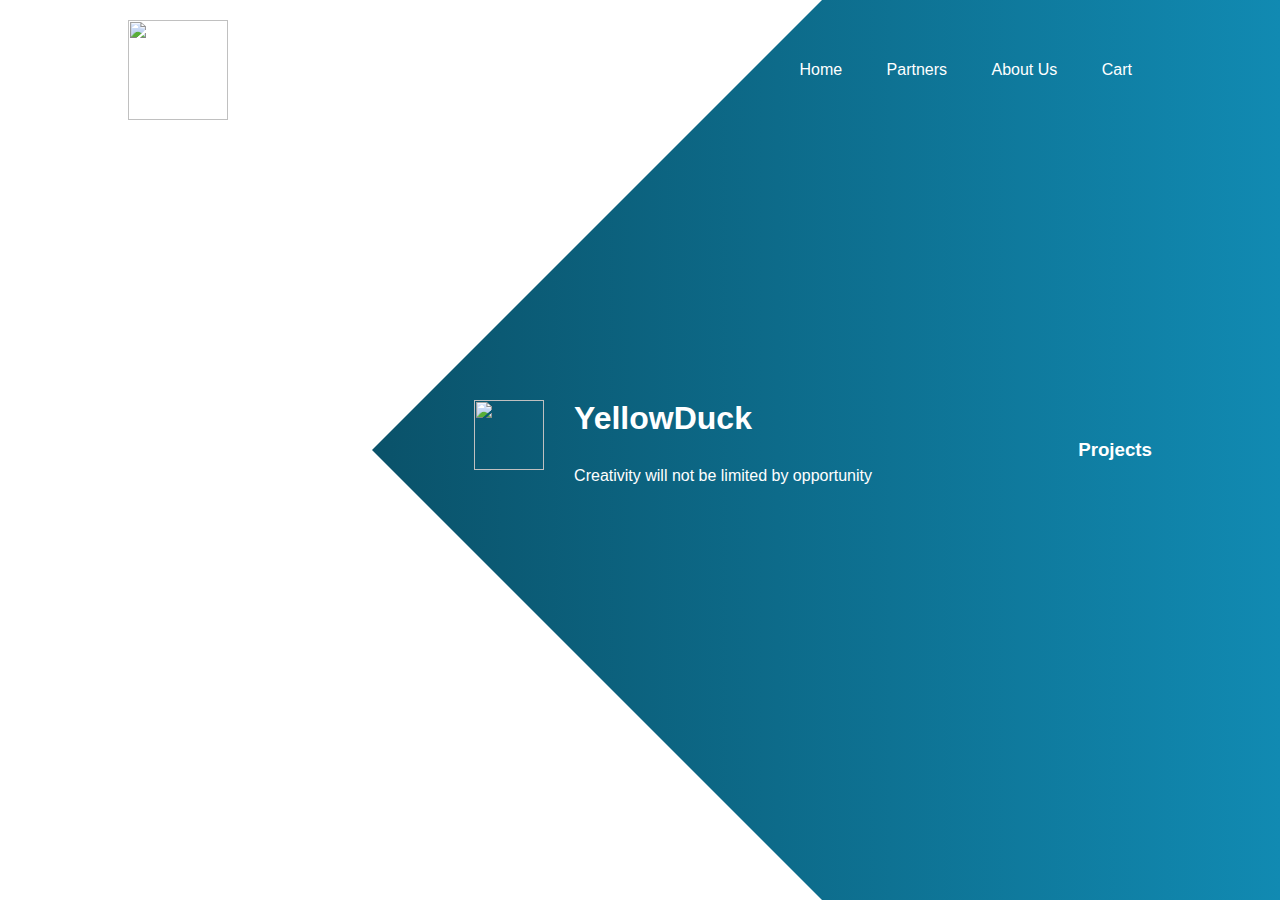
==== index.html @ e1d694da "Initial Commit" ====
<html>
<head>
    <title>NFT Attire</title>
    <link rel="stylesheet" href="style.css">
</head>
<body>
    <div class="main">
        <nav>
            <div class="logo">
                <img src="images/logo.png">
            </div>
            <div class="nav-links">
                <ul>
                    <li><a href="#"> Home </a></li>
                    <li><a href="#"> Partners </a></li>
                    <li><a href="#"> About Us </a></li>
                    <li><a href="#"> Cart </a></li>
                </ul>
            </div>
        </nav>

        <div class="information">
            <div class="overlay"></div>
            <! ––<img src="images/mobile.png" class="mobile"> ––>
            <div id="circle">
                <div class="feature one">
                    <img src="images/yellowduck.png">
                    <div>
                        <h1>YellowDuck</h1>
                        <p>Creativity will not be limited by opportunity</p>
                    </div>
                </div>
                <div class="feature two">
                    <img src="images/project2.png">
                    <div>
                        <h1>Project 2</h1>
                        <p>Lorem ipsum dolor sit amet</p>
                    </div>
                </div>
                <div class="feature three">
                    <img src="images/project3.png">
                    <div>
                        <h1>Project 3</h1>
                        <p>Lorem ipsum dolor sit amet</p>
                    </div>
                </div>
                <div class="feature four">
                    <img src="images/project4.png">
                    <div>
                        <h1>Project 4</h1>
                        <p>Lorem ipsum dolor sit amet</p>
                    </div>
                </div>
        </div>
    </div>

    <div class="controls">
        <img src="images/arrow.png" id="upBtn">
        <h3>Projects</h3>
        <img src="images/arrow.png" id="downBtn">
    </div>

    <script>
        var circle = document.getElementById("circle");
        var upBtn = document.getElementById("upBtn");
        var downBtn = document.getElementById("downBtn");

        var rotateValue = circle.style.transform;
        var rotateSum; 

        upBtn.onclick = function()
        {
            rotateSum = rotateValue + "rotate(-90deg)";
            circle.style.transform = rotateSum;
            rotateValue = rotateSum;
        }

        downBtn.onclick = function()
        {
            rotateSum = rotateValue + "rotate(90deg)";
            circle.style.transform = rotateSum;
            rotateValue = rotateSum;
        }

    </script>

</body>
</html>
---- style.css ----
*{
    margin: 0;
    padding: 0;
    font-family: sans-serif;
}

.main{
    width: 100%;
    height: 100vh;
    position: relative;
    overflow: hidden;
    background: linear-gradient(to left, #118ab2, #073b4c)
}

nav{
    width: 80%;
    position: sticky;
    margin: 20px auto;
    z-index: 1;
    display: flex;
    align-items: center;
}

.logo{
    flex-basis: 20%;
}

.logo img{
    width: 100px;
}

.nav-links{
    flex: 1;
    text-align: right;
}

.nav-links ul li{
    list-style: none;
    display: inline-block;
    margin: 0 20px;
}

.nav-links ul li a{
    color: #fff;
    text-decoration: none;
}

.information {
    width: 1000px;
    height: 1000px;
    position: absolute;
    top: 50%;
    left: -10%;
    transform: translateY(-50%)
}

#circle{
    width: 1000px;
    height: 1000px;
    position: absolute;
    top: 0%;
    left: 0%;
    border-radius: 50%;
    transform: rotate(0deg);
    transition: 1s;
}

.feature img{
    width: 70px;
    height: 70px;
}

.feature{
    position: absolute;
    display: flex;
    color: #fff;
}

.feature div{
    margin-left: 30px;
}

.feature div p{
    margin-top: 30px;
}

.one{
    top: 450px;
    right: 0px;    
}

.two{
    top: 150px;
    left: 350px;
    transform: rotate(-90deg);
}

.three{
    bottom: 450px;
    left: 50px;
    transform: rotate(-180deg);
}

.four{
    bottom: 150px;
    right: 350px;
    transform: rotate(-270deg);
}

.mobile{
    width: 200px;
    position: absolute;
    top: 50%;
    left: 35%;
    transform: translateY(-50%);
    z-index: 1;
}

.controls {
    position: absolute;
    right: 10%;
    top: 50%;
    transform: translateY(-50%);
    text-align: center;
}

.controls h3{
    margin: 15px 0;
    color: #fff;
}

#upBtn{
    width: 15px;
    cursor: pointer;
}

#downBtn{
    width: 15px;
    cursor: pointer;
    transform: rotate(180deg)
}

.overlay{
    position: absolute;
    z-index: 10;
    width: 0;
    height: 0;
    border-top: 500px solid #fff;
    border-right: 500px solid transparent;
    border-bottom: 500px solid #fff;
    border-left: 500px solid #fff;
}
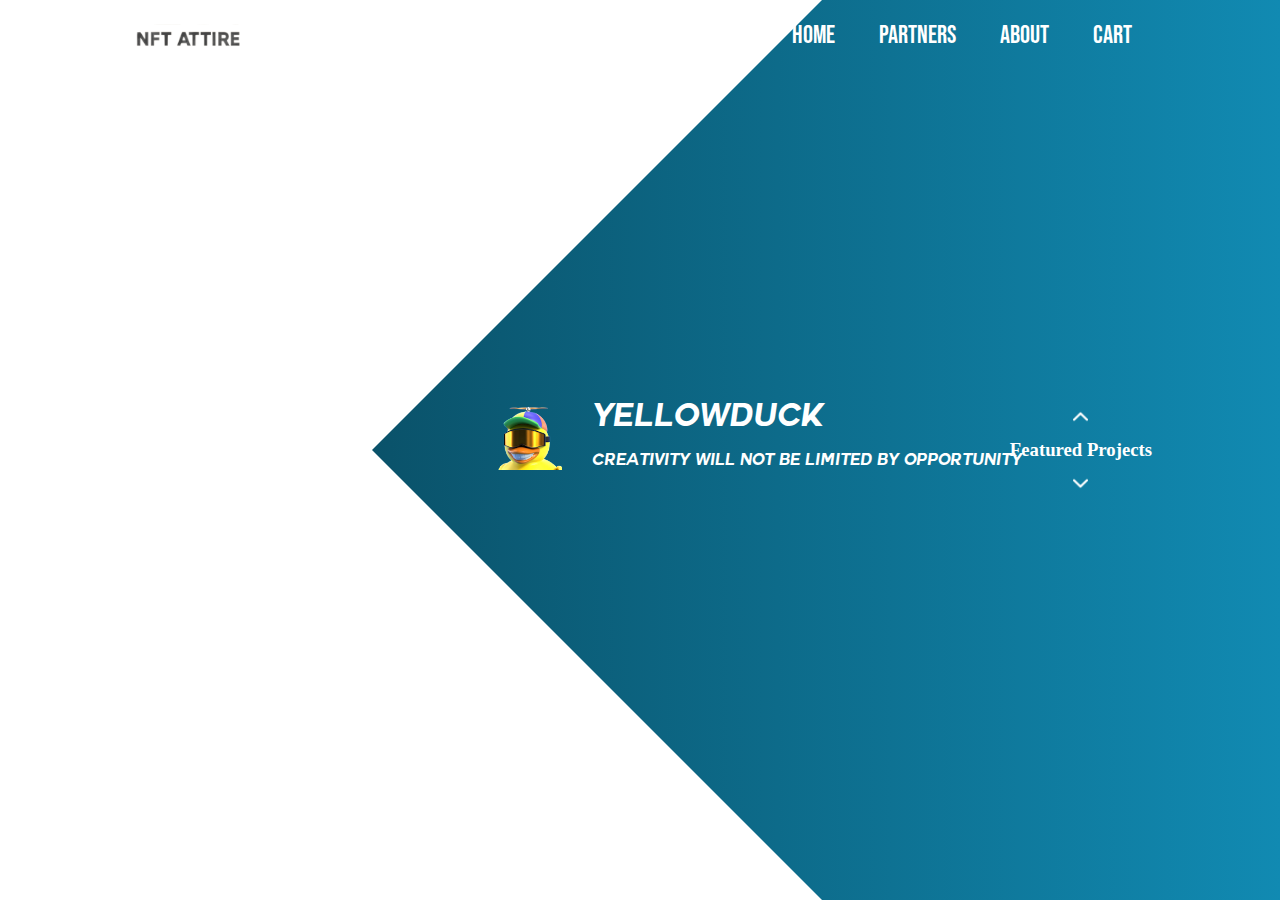
==== commit 5f203201: "Add files via upload" ====
--- a/index.html
+++ b/index.html
@@ -11,10 +11,10 @@
             </div>
             <div class="nav-links">
                 <ul>
-                    <li><a href="#"> Home </a></li>
-                    <li><a href="#"> Partners </a></li>
-                    <li><a href="#"> About Us </a></li>
-                    <li><a href="#"> Cart </a></li>
+                    <li><a href="index.html"> HOME </a></li>
+                    <li><a href="partners.html"> PARTNERS </a></li>
+                    <li><a href="about.html"> ABOUT </a></li>
+                    <li><a href="cart.html"> CART </a></li>
                 </ul>
             </div>
         </nav>
@@ -56,7 +56,7 @@
 
     <div class="controls">
         <img src="images/arrow.png" id="upBtn">
-        <h3>Projects</h3>
+        <h3>Featured Projects</h3>
         <img src="images/arrow.png" id="downBtn">
     </div>
 
--- a/style.css
+++ b/style.css
@@ -1,7 +1,16 @@
+@font-face {
+    font-family: navFont;
+    src: url(BebasNeue-Regular.otf);
+  }
+
+@font-face {
+    font-family: otherFont;
+    src: url(couture-bldit.otf);
+  }
+  
 *{
     margin: 0;
     padding: 0;
-    font-family: sans-serif;
 }
 
 .main{
@@ -19,6 +28,8 @@
     z-index: 1;
     display: flex;
     align-items: center;
+    font-family: navFont;
+    font-size: 25px;
 }
 
 .logo{
@@ -26,7 +37,7 @@
 }
 
 .logo img{
-    width: 100px;
+    width: 120px;
 }
 
 .nav-links{
@@ -51,7 +62,8 @@
     position: absolute;
     top: 50%;
     left: -10%;
-    transform: translateY(-50%)
+    transform: translateY(-50%);
+    font-family: otherFont;
 }
 
 #circle{
@@ -81,17 +93,17 @@
 }
 
 .feature div p{
-    margin-top: 30px;
+    margin-top: 15px;
 }
 
 .one{
     top: 450px;
-    right: 0px;    
+    right: -150px;    
 }
 
 .two{
     top: 150px;
-    left: 350px;
+    left: 310px;
     transform: rotate(-90deg);
 }
 
@@ -103,7 +115,7 @@
 
 .four{
     bottom: 150px;
-    right: 350px;
+    right: 310px;
     transform: rotate(-270deg);
 }
 
@@ -127,6 +139,7 @@
 .controls h3{
     margin: 15px 0;
     color: #fff;
+
 }
 
 #upBtn{
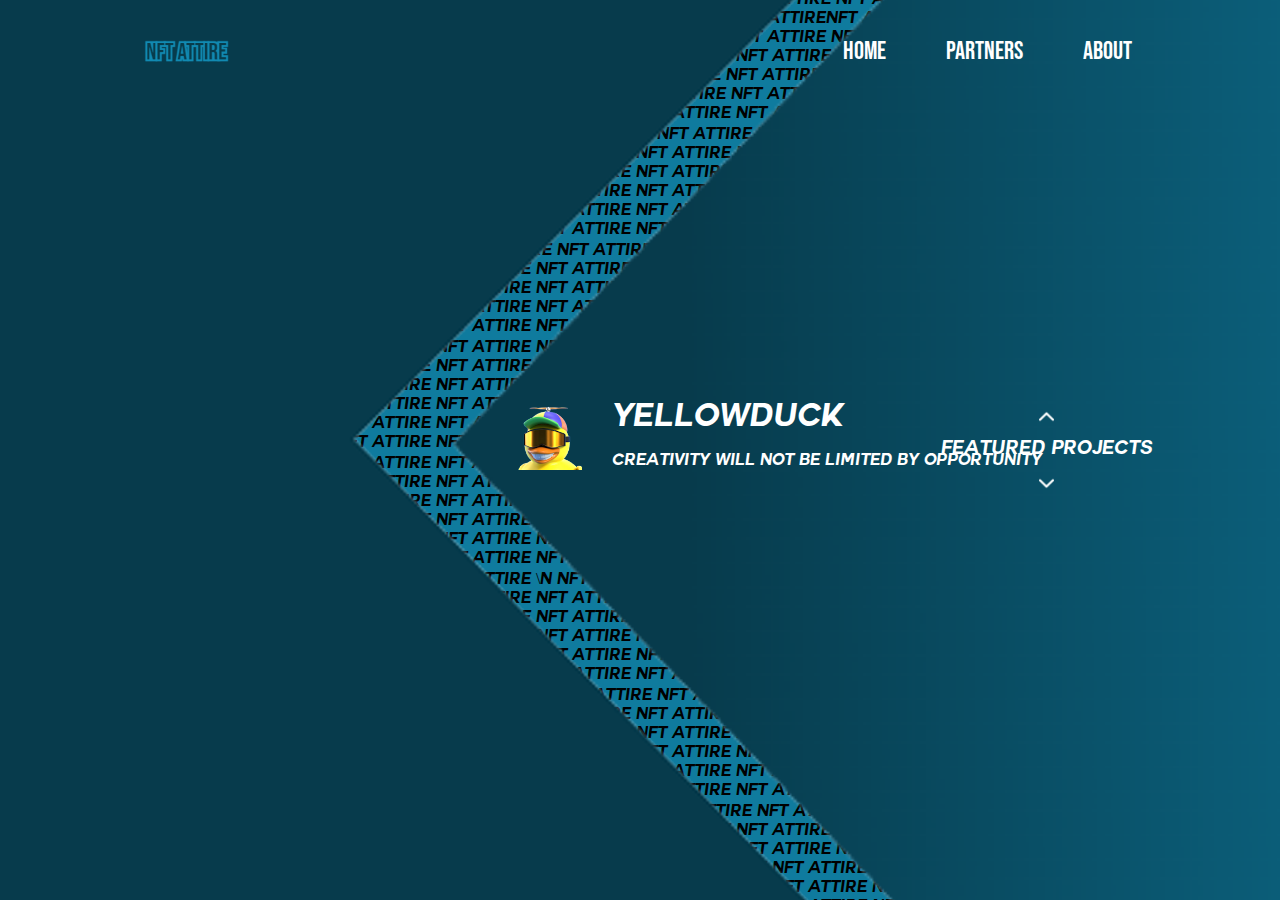
==== commit 8cb2dcbe: "main files v.0.0.3" ====
--- a/index.html
+++ b/index.html
@@ -2,6 +2,7 @@
 <head>
     <title>NFT Attire</title>
     <link rel="stylesheet" href="style.css">
+    <link rel="icon" type="image/x-icon" href="/images/favicon.ico">
 </head>
 <body>
     <div class="main">
@@ -11,46 +12,61 @@
             </div>
             <div class="nav-links">
                 <ul>
-                    <li><a href="index.html"> HOME </a></li>
-                    <li><a href="partners.html"> PARTNERS </a></li>
-                    <li><a href="about.html"> ABOUT </a></li>
-                    <li><a href="cart.html"> CART </a></li>
+                    <li><a href="index.html"> <div class="link-text">HOME</div> </a></li>
+                    <div class="dropdown">
+                        <button class="dropbtn"> <div class="link-text">PARTNERS</div></button>
+                        <div class="dropdown-content">
+                          <a href="#">YellowDucks</a>
+                          <a href="#">Project 2</a>
+                          <a href="#">Project 3</a>
+                          <a href="#">Project 4</a>
+                        </div>
+                      </div>
+                    <li><a href="about.html"> <div class="link-text">ABOUT</div> </a></li>
+                    <img src="images/cart.png" class="cart-icon">
+                    <!-- <li><a href="cart.html"> <div class="link-text">CART</div> </a></li> -->
                 </ul>
             </div>
         </nav>
 
+
         <div class="information">
-            <div class="overlay"></div>
-            <! ––<img src="images/mobile.png" class="mobile"> ––>
+            <div id="backgrounds">            
+                <img src="images/background.png" class="background">
+                <img src="images/background-two.png" class="background-two">
+            </div>
             <div id="circle">
-                <div class="feature one">
+                <div class="project one">
                     <img src="images/yellowduck.png">
                     <div>
                         <h1>YellowDuck</h1>
                         <p>Creativity will not be limited by opportunity</p>
                     </div>
                 </div>
-                <div class="feature two">
+                <div class="project two">
                     <img src="images/project2.png">
                     <div>
                         <h1>Project 2</h1>
                         <p>Lorem ipsum dolor sit amet</p>
                     </div>
                 </div>
-                <div class="feature three">
+                <div class="project three">
                     <img src="images/project3.png">
                     <div>
                         <h1>Project 3</h1>
                         <p>Lorem ipsum dolor sit amet</p>
                     </div>
                 </div>
-                <div class="feature four">
+                <div class="project four">
                     <img src="images/project4.png">
                     <div>
                         <h1>Project 4</h1>
                         <p>Lorem ipsum dolor sit amet</p>
                     </div>
                 </div>
+        </div>
+        <div id="text">
+            <p>NFT ATTIRE NFT ATTIRE NFT ATTIRE NFT ATTIRE NFT ATTIRE NFT ATTIRE NFT ATTIRE NFT ATTIRE NFT ATTIRE NFT ATTIRE NFT ATTIRE NFT ATTIRE NFT ATTIRE NFT ATTIRE NFT ATTIRENFT ATTIRENFT ATTIRE NFT ATTIRENFT ATTIRE NFT ATTIRE NFT ATTIRE NFT ATTIRE NFT ATTIRE NFT ATTIRE NFT ATTIRE NFT ATTIRE NFT ATTIRE NFT ATTIRE NFT ATTIRE NFT ATTIRE NFT ATTIRE NFT ATTIRE  NFT ATTIRE NFT ATTIRE NFT ATTIRE NFT ATTIRE NFT ATTIRE NFT ATTIRE NFT ATTIRE NFT ATTIRE NFT ATTIRE NFT ATTIRENFT ATTIRENFT ATTIRE NFT ATTIRENFT ATTIRE NFT ATTIRE NFT ATTIRE NFT ATTIRE NFT ATTIRE NFT ATTIRE NFT ATTIRE NFT ATTIRE NFT ATTIRE NFT ATTIRE NFT ATTIRE NFT ATTIRE NFT ATTIRE NFT ATTIRE  NFT ATTIRE NFT ATTIRE NFT ATTIRE NFT ATTIRE NFT ATTIRE NFT ATTIRE NFT ATTIRE NFT ATTIRE NFT ATTIRE NFT ATTIRENFT ATTIRENFT ATTIRE NFT ATTIRENFT ATTIRE NFT ATTIRE NFT ATTIRE NFT ATTIRE NFT ATTIRE NFT ATTIRE NFT ATTIRE NFT ATTIRE NFT ATTIRE NFT ATTIRE NFT ATTIRE NFT ATTIRE NFT ATTIRE NFT ATTIRE  NFT ATTIRE NFT ATTIRE NFT ATTIRE NFT ATTIRE NFT ATTIRE NFT ATTIRE NFT ATTIRE NFT ATTIRE NFT ATTIRE NFT ATTIRENFT ATTIRENFT ATTIRE NFT ATTIRENFT ATTIRE NFT ATTIRE NFT ATTIRE NFT ATTIRE NFT ATTIRE NFT ATTIRE NFT ATTIRE NFT ATTIRE NFT ATTIRE NFT ATTIRE NFT ATTIRE NFT ATTIRE NFT ATTIRE NFT ATTIRE NFT ATTIRE NFT ATTIRE NFT ATTIRE NFT ATTIRE NFT ATTIRE NFT ATTIRE NFT ATTIRE NFT ATTIRE NFT ATTIRE NFT ATTIRENFT ATTIRENFT ATTIRE NFT ATTIRENFT ATTIRE NFT ATTIRE NFT ATTIRE NFT ATTIRE NFT ATTIRE NFT ATTIRE NFT ATTIRE NFT ATTIRE NFT ATTIRE NFT ATTIRE NFT ATTIRE NFT ATTIRE NFT ATTIRE NFT ATTIRE  NFT ATTIRE NFT ATTIRE NFT ATTIRENFT ATTIRE NFT ATTIRE NFT ATTIRE NFT ATTIRE NFT ATTIRE NFT ATTIRE NFT ATTIRE NFT ATTIRE NFT ATTIRE NFT ATTIRENFT ATTIRENFT ATTIRE NFT ATTIRENFT ATTIRE NFT ATTIRE NFT ATTIRE NFT ATTIRE NFT ATTIRE NFT ATTIRE NFT ATTIRE NFT ATTIRE NFT ATTIRE NFT ATTIRE NFT ATTIRE NFT ATTIRE NFT ATTIRE NFT ATTIRE  NFT ATTIRE NFT ATTIRE NFT ATTIRE NFT ATTIRE NFT ATTIRE NFT ATTIRE NFT ATTIRE NFT ATTIRE NFT ATTIRE NFT ATTIRENFT ATTIRENFT ATTIRE NFT ATTIRENFT ATTIRE NFT ATTIRE NFT ATTIRE NFT ATTIRE NFT ATTIRE NFT ATTIRE NFT ATTIRE NFT ATTIRE NFT ATTIRE NFT ATTIRE NFT ATTIRE NFT ATTIRE NFT ATTIRE NFT ATTIRE  NFT ATTIRE NFT ATTIRE NFT ATTIRE NFT ATTIRE NFT ATTIRE NFT ATTIRE NFT ATTIRE NFT ATTIRE NFT ATTIRE NFT ATTIRENFT ATTIRENFT ATTIRE NFT ATTIRENFT ATTIRE NFT ATTIRE NFT ATTIRE NFT ATTIRE NFT ATTIRE NFT ATTIRE NFT ATTIRE NFT ATTIRE NFT ATTIRE NFT ATTIRE NFT ATTIRE NFT ATTIRE NFT ATTIRE NFT ATTIRE  NFT ATTIRE NFT ATTIRE NFT ATTIRE NFT ATTIRE NFT ATTIRE NFT ATTIRE NFT ATTIRE NFT ATTIRE NFT ATTIRE NFT ATTIRENFT ATTIRENFT ATTIRE NFT ATTIRENFT ATTIRE NFT ATTIRE NFT ATTIRE NFT ATTIRE NFT ATTIRE NFT ATTIRE NFT ATTIRE NFT ATTIRE NFT ATTIRE NFT ATTIRE NFT ATTIRE NFT ATTIRE NFT ATTIRE NFT ATTIRE  NFT ATTIRE NFT ATTIRE NFT ATTIRE NFT ATTIRE NFT ATTIRE NFT ATTIRE NFT ATTIRE NFT ATTIRE NFT ATTIRE NFT ATTIRENFT ATTIRENFT ATTIRE NFT ATTIRENFT ATTIRE NFT ATTIRE NFT ATTIRE NFT ATTIRE NFT ATTIRE NFT ATTIRE NFT ATTIRE NFT ATTIRE NFT ATTIRE NFT ATTIRE NFT ATTIRE NFT ATTIRE NFT ATTIRE NFT ATTIRE  NFT ATTIRE NFT ATTIRE NFT ATTIRE NFT ATTIRE NFT ATTIRE NFT ATTIRE NFT ATTIRE NFT ATTIRE NFT ATTIRE NFT ATTIRENFT ATTIRENFT ATTIRE NFT ATTIRENFT ATTIRE NFT ATTIRE NFT ATTIRE NFT ATTIRE NFT ATTIRE NFT ATTIRE NFT ATTIRE NFT ATTIRE NFT ATTIRE NFT ATTIRE NFT ATTIRE NFT ATTIRE NFT ATTIRE NFT ATTIRE NFT ATTIRE NFT ATTIRE NFT ATTIRE NFT ATTIRE NFT ATTIRE NFT ATTIRE NFT ATTIRE NFT ATTIRE NFT ATTIRE NFT ATTIRENFT ATTIRENFT ATTIRE NFT ATTIRENFT ATTIRE NFT ATTIRE NFT ATTIRE NFT ATTIRE NFT ATTIRE NFT ATTIRE NFT ATTIRE NFT ATTIRE NFT ATTIRE NFT ATTIRE NFT ATTIRE NFT ATTIRE NFT ATTIRE NFT ATTIRE  NFT ATTIRE NFT ATTIRE NFT ATTIRE NFT ATTIRE NFT ATTIRE NFT ATTIRE NFT ATTIRENFT ATTIRENFT ATTIRE NFT ATTIRENFT ATTIRE NFT ATTIRE NFT ATTIRE NFT ATTIRE NFT ATTIRE NFT ATTIRE NFT ATTIRE NFT ATTIRE NFT ATTIRE NFT ATTIRE NFT ATTIRE NFT ATTIRE NFT ATTIRE NFT ATTIRE NFT ATTIRE NFT ATTIRE NFT ATTIRE NFT ATTIRE NFT ATTIRE NFT ATTIRE NFT ATTIRE NFT ATTIRE NFT ATTIRENFT ATTIRE NFT ATTIRENFT ATTIRE NFT ATTIRE NFT ATTIRE NFT ATTIRE NFT ATTIRE NFT ATTIRE NFT ATTIRE NFT ATTIRENFT ATTIRE NFT ATTIRE NFT ATTIRE NFT ATTIRE NFT ATTIRE NFT ATTIRE NFT ATTIRE NFT ATTIRE NFT ATTIRE NFT ATTIRE NFT ATTIRE NFT ATTIRE NFT ATTIRE NFT ATTIRE NFT ATTIRE NFT ATTIRE NFT ATTIRE NFT ATTIRE NFT ATTIRE NFT ATTIRE NFT ATTIRE NFT ATTIRE NFT ATTIRE NFT ATTIRE NFT ATTIRE \n NFT ATTIRE NFT ATTIRE NFT ATTIRE NFT ATTIRE NFT ATTIRE NFT ATTIRE NFT ATTIRE NFT ATTIRE NFT ATTIRE NFT ATTIRE NFT ATTIRE NFT ATTIRE NFT ATTIRE NFT ATTIRE NFT ATTIRE NFT ATTIRE NFT ATTIRE NFT ATTIRE NFT ATTIRE NFT ATTIRE NFT ATTIRE NFT ATTIRE NFT ATTIRE NFT ATTIRE NFT ATTIRE NFT ATTIRE NFT ATTIRE NFT ATTIRE NFT ATTIRE NFT ATTIRE NFT ATTIRE NFT ATTIRE NFT ATTIRE NFT ATTIRE NFT ATTIRE NFT ATTIRE NFT ATTIRE NFT ATTIRE NFT ATTIRE NFT ATTIRE NFT ATTIRE NFT ATTIRE NFT ATTIRE NFT ATTIRE NFT ATTIRE NFT ATTIRE NFT ATTIRE NFT ATTIRE NFT ATTIRE NFT ATTIRE NFT ATTIRE NFT ATTIRE NFT ATTIRE NFT ATTIRE NFT ATTIRE NFT ATTIRE NFT ATTIRE NFT ATTIRE NFT ATTIRE NFT ATTIRE NFT ATTIRE NFT ATTIRE NFT ATTIRE NFT ATTIRE \n NFT ATTIRE NFT ATTIRE NFT ATTIRE NFT ATTIRE NFT ATTIRE NFT ATTIRE NFT ATTIRE NFT ATTIRE NFT ATTIRE NFT ATTIRE NFT ATTIRE NFT ATTIRE NFT ATTIRE NFT ATTIRE NFT ATTIRE NFT ATTIRE NFT ATTIRE NFT ATTIRE NFT ATTIRE NFT ATTIRE NFT ATTIRE NFT ATTIRE NFT ATTIRE NFT ATTIRE NFT ATTIRE NFT ATTIRE NFT ATTIRE NFT ATTIRE NFT ATTIRE NFT ATTIRE NFT ATTIRE NFT ATTIRE NFT ATTIRE NFT ATTIRE NFT ATTIRE NFT ATTIRE NFT ATTIRE NFT ATTIRE NFT ATTIRE NFT ATTIRE NFT ATTIRE NFT ATTIRE NFT ATTIRE NFT ATTIRE NFT ATTIRE NFT ATTIRE NFT ATTIRE NFT ATTIRE NFT ATTIRE NFT ATTIRE NFT ATTIRE NFT ATTIRE NFT ATTIRE NFT ATTIRE NFT ATTIRE NFT ATTIRE NFT ATTIRE NFT ATTIRE NFT ATTIRE NFT ATTIRE NFT ATTIRE NFT ATTIRE NFT ATTIRE NFT ATTIRE \n NFT ATTIRE NFT ATTIRE NFT ATTIRE NFT ATTIRE NFT ATTIRE NFT ATTIRE NFT ATTIRE NFT ATTIRE NFT ATTIRE NFT ATTIRE NFT ATTIRE NFT ATTIRE NFT ATTIRE NFT ATTIRE NFT ATTIRE NFT ATTIRE NFT ATTIRE NFT ATTIRE NFT ATTIRE NFT ATTIRE NFT ATTIRE NFT ATTIRE NFT ATTIRE NFT ATTIRE NFT ATTIRE NFT ATTIRE NFT ATTIRE NFT ATTIRE NFT ATTIRE NFT ATTIRE NFT ATTIRE NFT ATTIRENFT ATTIRE NFT ATTIRE NFT ATTIRE NFT ATTIRE NFT ATTIRE NFT ATTIRE NFT ATTIRE NFT ATTIRE NFT ATTIRE NFT ATTIRE NFT ATTIRE NFT ATTIRE NFT ATTIRE NFT ATTIRE NFT ATTIRE NFT ATTIRE NFT ATTIRE NFT ATTIRE NFT ATTIRE NFT ATTIRE NFT ATTIRE NFT ATTIRE NFT ATTIRE NFT ATTIRE NFT ATTIRE NFT ATTIRE NFT ATTIRE NFT ATTIRE NFT ATTIRE NFT ATTIRE NFT ATTIRE NFT ATTIRE \n NFT ATTIRE NFT ATTIRE NFT ATTIRE NFT ATTIRE NFT ATTIRE NFT ATTIRE NFT ATTIRE NFT ATTIRE NFT ATTIRE NFT ATTIRE NFT ATTIRE NFT ATTIRE NFT ATTIRE NFT ATTIRE NFT ATTIRE NFT ATTIRE NFT ATTIRE NFT ATTIRE NFT ATTIRE NFT ATTIRE NFT ATTIRE NFT ATTIRE NFT ATTIRE NFT ATTIRE NFT ATTIRE NFT ATTIRE NFT ATTIRE NFT ATTIRE NFT ATTIRE NFT ATTIRE NFT ATTIRE NFT ATTIRE NFT ATTIRE NFT ATTIRE NFT ATTIRE NFT ATTIRE NFT ATTIRE NFT ATTIRE NFT ATTIRE NFT ATTIRE NFT ATTIRE NFT ATTIRE NFT ATTIRE NFT ATTIRE NFT ATTIRE NFT ATTIRE NFT ATTIRE NFT ATTIRE NFT ATTIRE NFT ATTIRE NFT ATTIRE NFT ATTIRE NFT ATTIRE NFT ATTIRE NFT ATTIRE NFT ATTIRE NFT ATTIRE NFT ATTIRE NFT ATTIRE NFT ATTIRE NFT ATTIRE NFT ATTIRE NFT ATTIRE NFT ATTIRE \n NFT ATTIRE NFT ATTIRE NFT ATTIRE NFT ATTIRE NFT ATTIRE NFT ATTIRE NFT ATTIRE NFT ATTIRE NFT ATTIRE NFT ATTIRE NFT ATTIRE NFT ATTIRE NFT ATTIRE NFT ATTIRE NFT ATTIRE NFT ATTIRE NFT ATTIRE NFT ATTIRE NFT ATTIRE NFT ATTIRE NFT ATTIRE NFT ATTIRE NFT ATTIRE NFT ATTIRE NFT ATTIRE NFT ATTIRE NFT ATTIRE NFT ATTIRE NFT ATTIRE NFT ATTIRE NFT ATTIRE NFT ATTIRE NFT ATTIRE NFT ATTIRE NFT ATTIRE NFT ATTIRE NFT ATTIRE NFT ATTIRE NFT ATTIRE NFT ATTIRE NFT ATTIRE NFT ATTIRE NFT ATTIRE NFT ATTIRE NFT ATTIRE NFT ATTIRE NFT ATTIRE NFT ATTIRE NFT ATTIRE NFT ATTIRE NFT ATTIRE NFT ATTIRE NFT ATTIRE NFT ATTIRE NFT ATTIRE NFT ATTIRE NFT ATTIRE NFT ATTIRE NFT ATTIRE NFT ATTIRE NFT ATTIRE NFT ATTIRE NFT ATTIRE NFT ATTIRE \n NFT ATTIRE NFT ATTIRE NFT ATTIRE NFT ATTIRE NFT ATTIRE NFT ATTIRE NFT ATTIRE NFT ATTIRE NFT ATTIRE NFT ATTIRE NFT ATTIRE NFT ATTIRE NFT ATTIRE NFT ATTIRE NFT ATTIRE NFT ATTIRE NFT ATTIRE NFT ATTIRE NFT ATTIRE NFT ATTIRE NFT ATTIRE NFT ATTIRE NFT ATTIRE NFT ATTIRE NFT ATTIRE NFT ATTIRE NFT ATTIRE NFT ATTIRE NFT ATTIRE NFT ATTIRE NFT ATTIRE NFT ATTIRE NFT ATTIRE NFT ATTIRE NFT ATTIRE NFT ATTIRE NFT ATTIRE NFT ATTIRE NFT ATTIRE NFT ATTIRE NFT ATTIRE NFT ATTIRE NFT ATTIRE NFT ATTIRE NFT ATTIRE NFT ATTIRE NFT ATTIRE NFT ATTIRE NFT ATTIRE NFT ATTIRE NFT ATTIRE NFT ATTIRE NFT ATTIRE NFT ATTIRE NFT ATTIRE NFT ATTIRE NFT ATTIRE NFT ATTIRE NFT ATTIRE NFT ATTIRE NFT ATTIRE NFT ATTIRE NFT ATTIRE NFT ATTIRE \n NFT ATTIRE NFT ATTIRE NFT ATTIRE NFT ATTIRE NFT ATTIRE NFT ATTIRE NFT ATTIRE NFT ATTIRE NFT ATTIRE NFT ATTIRE NFT ATTIRE NFT ATTIRE NFT ATTIRE NFT ATTIRE NFT ATTIRE NFT ATTIRE NFT ATTIRE NFT ATTIRE NFT ATTIRE NFT ATTIRE NFT ATTIRE NFT ATTIRE NFT ATTIRE NFT ATTIRE NFT ATTIRE NFT ATTIRE NFT ATTIRE NFT ATTIRE NFT ATTIRE NFT ATTIRE NFT ATTIRE NFT NFT ATTIRE NFT ATTIRE NFT ATTIRE NFT ATTIRE NFT ATTIRE NFT ATTIRE NFT ATTIRE NFT ATTIRE NFT ATTIRE NFT ATTIRE NFT ATTIRE NFT ATTIRE NFT ATTIRE NFT ATTIRE NFT ATTIRE NFT ATTIRE NFT ATTIRE NFT ATTIRE NFT ATTIRE NFT ATTIRE NFT ATTIRE NFT ATTIRE NFT ATTIRE NFT ATTIRE NFT ATTIRE NFT ATTIRE NFT ATTIRE NFT ATTIRE NFT ATTIRE NFT ATTIRE NFT ATTIRE NFT ATTIRE NFT ATTIRE NFT ATTIRE NFT ATTIRE NFT ATTIRE NFT ATTIRE NFT ATTIRE NFT ATTIRE NFT ATTIRE NFT ATTIRE NFT ATTIRE NFT ATTIRE NFT ATTIRE NFT ATTIRE NFT ATTIRE NFT ATTIRE NFT ATTIRE NFT ATTIRE NFT ATTIRE NFT ATTIRE NFT ATTIRE NFT ATTIRE NFT ATTIRE NFT ATTIRE</p>
         </div>
     </div>
 
@@ -61,6 +77,9 @@
     </div>
 
     <script>
+
+        // wheel element
+
         var circle = document.getElementById("circle");
         var upBtn = document.getElementById("upBtn");
         var downBtn = document.getElementById("downBtn");
@@ -68,6 +87,7 @@
         var rotateValue = circle.style.transform;
         var rotateSum; 
 
+        let projects = []
         upBtn.onclick = function()
         {
             rotateSum = rotateValue + "rotate(-90deg)";
--- a/style.css
+++ b/style.css
@@ -1,11 +1,11 @@
 @font-face {
     font-family: navFont;
-    src: url(BebasNeue-Regular.otf);
+    src: url(./assets/BebasNeue-Regular.otf);
   }
 
 @font-face {
     font-family: otherFont;
-    src: url(couture-bldit.otf);
+    src: url(./assets/couture-bldit.otf);
   }
   
 *{
@@ -18,7 +18,8 @@
     height: 100vh;
     position: relative;
     overflow: hidden;
-    background: linear-gradient(to left, #118ab2, #073b4c)
+    z-index: index 1;
+    background-color: #0F7B9E;
 }
 
 nav{
@@ -32,7 +33,18 @@
     font-size: 25px;
 }
 
+.nav-links .cart-icon{
+    position: absolute;
+    height: 33;
+    width: 33;
+    left: 1578;
+    margin-top: 13;
+    cursor: pointer;
+}
+
 .logo{
+    position: absolute;
+    z-index: 1;
     flex-basis: 20%;
 }
 
@@ -43,6 +55,18 @@
 .nav-links{
     flex: 1;
     text-align: right;
+}
+
+
+.nav-links button{
+    list-style: none;
+    display: inline-block;
+    margin: 0 20px;
+    color: #fff;
+    background-color: transparent;
+    border: transparent;
+    font-family: navFont;
+    font-size: 25;
 }
 
 .nav-links ul li{
@@ -77,39 +101,40 @@
     transition: 1s;
 }
 
-.feature img{
+.project img{
     width: 70px;
     height: 70px;
 }
 
-.feature{
-    position: absolute;
+.project{
+    position: absolute;
+    z-index: 2;
     display: flex;
     color: #fff;
 }
 
-.feature div{
+.project div{
     margin-left: 30px;
 }
 
-.feature div p{
+.project div p{
     margin-top: 15px;
 }
 
 .one{
     top: 450px;
-    right: -150px;    
+    right: -170px;    
 }
 
 .two{
     top: 150px;
-    left: 310px;
+    left: 311px;
     transform: rotate(-90deg);
 }
 
 .three{
     bottom: 450px;
-    left: 50px;
+    left: -10px;
     transform: rotate(-180deg);
 }
 
@@ -119,15 +144,6 @@
     transform: rotate(-270deg);
 }
 
-.mobile{
-    width: 200px;
-    position: absolute;
-    top: 50%;
-    left: 35%;
-    transform: translateY(-50%);
-    z-index: 1;
-}
-
 .controls {
     position: absolute;
     right: 10%;
@@ -139,6 +155,7 @@
 .controls h3{
     margin: 15px 0;
     color: #fff;
+    font-family: otherFont;
 
 }
 
@@ -153,13 +170,117 @@
     transform: rotate(180deg)
 }
 
-.overlay{
-    position: absolute;
-    z-index: 10;
-    width: 0;
-    height: 0;
-    border-top: 500px solid #fff;
-    border-right: 500px solid transparent;
-    border-bottom: 500px solid #fff;
-    border-left: 500px solid #fff;
+.background{
+    z-index: 1;
+    position: absolute;
+    left: -130px;
+    bottom: -160px;
+}
+
+.background-two{
+    height: 1020px;
+    width: auto;
+    position: absolute;
+    left: 100px;
+    bottom: -10px;
+}
+
+#text p{
+    color: black;
+    position: fixed;
+    z-index: -1;
+    right: -120px;
+    bottom: -25px;
+    /* letter-spacing: 0.1rem; */
+}
+
+.dropbtn {
+    background-color: #4CAF50;
+    color: white;
+    padding: 16px;
+    font-size: 16px;
+    border: none;
+    cursor: pointer;
+  }
+  
+  /* The container <div> - needed to position the dropdown content */
+.dropdown {
+    position: relative;
+    display: inline-block;
+  }
+  
+  /* Dropdown Content (Hidden by Default) */
+.dropdown-content {
+    display: none;
+    position: absolute;
+    background-color: #f9f9f9;
+    min-width: 160px;
+    box-shadow: 0px 8px 16px 0px rgba(0,0,0,0.2);
+    z-index: 1;
+  }
+  
+  /* Links inside the dropdown */
+.dropdown-content a {
+    color: black;
+    padding: 12px 16px;
+    text-decoration: none;
+    display: block;
+  }
+  
+  /* Change color of dropdown links on hover */
+.dropdown-content a:hover {background-color: #148cb4}
+  
+  /* Show the dropdown menu on hover */
+.dropdown:hover .dropdown-content {
+    display: block;
+  }
+  
+  /* Change the background color of the dropdown button when the dropdown content is shown */
+.dropdown:hover .dropbtn {
+    background-color: #118ab2;
+  }
+
+@media screen and (max-width: 600px) {
+    .overlay{
+        display: none;
+    }
+
+    .logo{
+        display: none;
+    }
+
+    .nav-links{
+        margin-top: 10px;
+        margin-right: 20px;
+        font-size: 20px;
+    }
+
+    .nav-links button{
+        font-size: 20px;
+    }
+
+    .one{
+        display: none;
+    }
+
+    .two{
+        display: none;
+    }
+
+    .three{
+        display: none;
+    }
+
+    .four{
+        display: none;
+    }
+
+    .controls{
+        display: none;
+    }
+
+    .controls h3{
+        display: none;
+    }
+    
 }